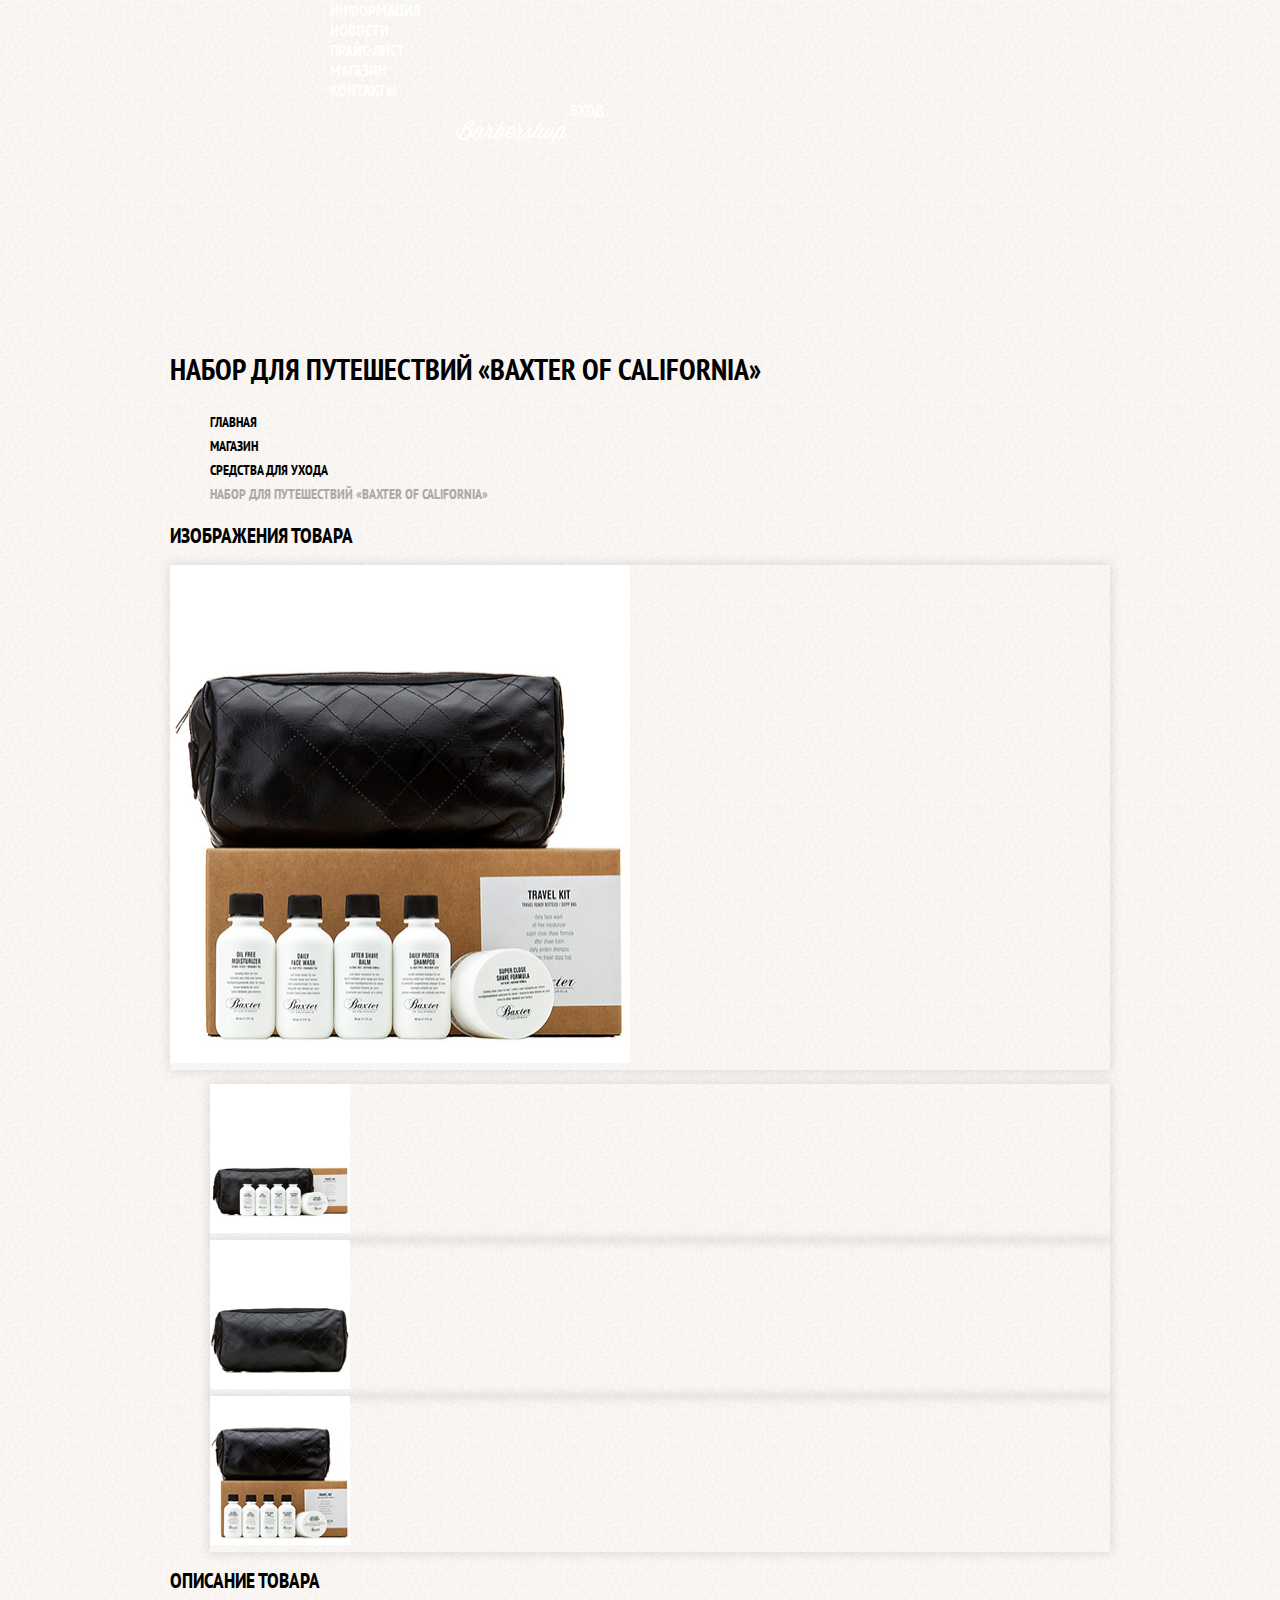
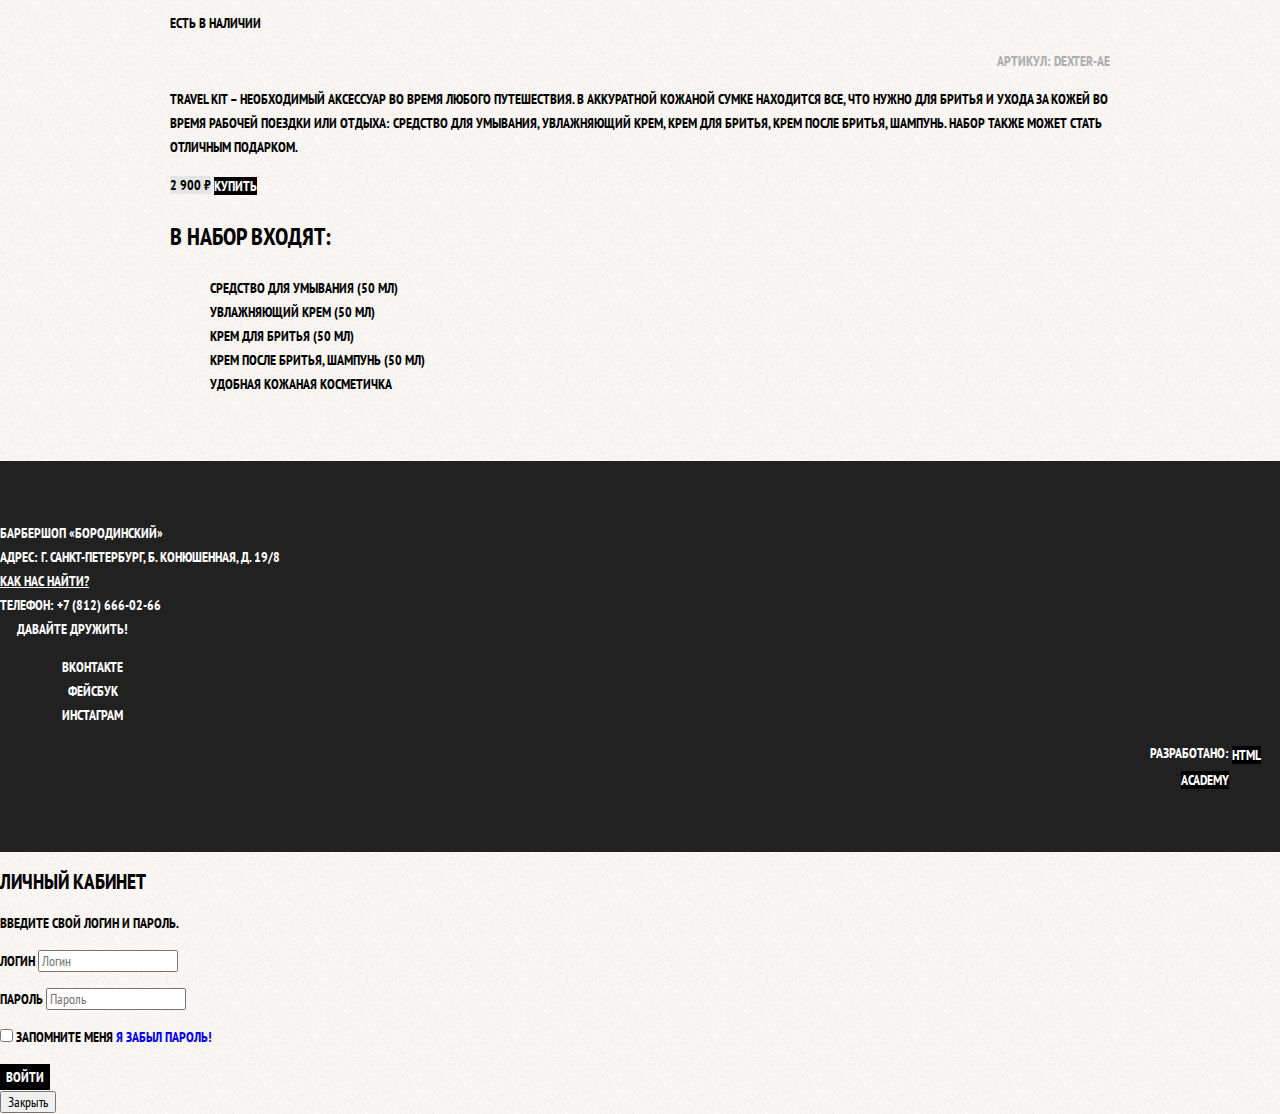
==== catalog-item.html @ cebe521a "init" ====
<!DOCTYPE html>
<html lang="ru">
<head>
    <meta charset="UTF-8">
    <title>Барбершоп "Бородинский"</title>
    <link href="https://fonts.googleapis.com/css?family=PT+Sans+Narrow:400,700&amp;subset=latin,cyrillic" rel="stylesheet">
    <link href="css/normalize.css" rel="stylesheet">
    <link href="css/style.css" rel="stylesheet">
</head>
<body class="inner-page">
  <header class="main-header">
    <nav class="main-navigation">
        <a class="main-header-logo" href="index.html">
            <img src="img/svg/logo.svg" width="111" height="24" alt="Логотип барбершопа 'Бородинский'">
        </a>
        <ul class="site-navigation">
            <li><a href="info.html">Информация</a></li>
            <li><a href="news.html">Новости</a></li>
            <li><a href="price.html">Прайс-лист</a></li>
            <li class="site-navigation-current"><a href="catalog.html">Магазин</a></li>
            <li><a href="contacts.html">Контакты</a></li>
        </ul>
        <ul class="user-navigation">
            <li class="login-link">
                <a class="login-link" href="login.html">Вход</a>
            </li>
        </ul>
    </nav>
  </header>

  <main class="container">
      <h1 class="page-title">Набор для путешествий «Baxter of California»</h1>
      <ul class="breadcrumbs">
          <li><a href="index.html">Главная</a></li>
          <li><a href="#">Магазин</a></li>
          <li><a href="#">Средства для ухода</a></li>
          <li class="breadcrumbs-current">Набор для путешествий «Baxter of California»</li>
      </ul>

      <section class="product-photos">
          <h2 class="visually-hidden">Изображения товара</h2>
          <p class="product-photo-full">
              <img src="img/item-img-3b.jpg" width="460" height="498" alt="Фото всего набора">
          </p>
          <ul class="product-photo-preview">
              <li><img src="img/item-img-1.jpg" width="140" height="149" alt="Фото в анфас"></li>
              <li><img src="img/item-img-2.jpg" width="140" height="149" alt="Фото в профиль"></li>
              <li><img src="img/item-img-3.jpg" width="140" height="149" alt="Фото отдельной части"></li>
          </ul>
      </section>
      <section class="product-info">
          <h2 class="visually-hidden">Описание товара</h2>
          <p class="product-availability">Есть в наличии</p>
          <p class="product-article">Артикул: dexter-ae</p>
          <p class="product-text">Travel Kit – необходимый аксессуар во время любого путешествия. В аккуратной кожаной сумке находится все, что нужно для бритья и ухода за кожей во время рабочей поездки или отдыха: средство для умывания, увлажняющий крем, крем для бритья, крем после бритья, шампунь. Набор также может стать отличным подарком.</p>
          <p class="product-price">
              <b>2 900 ₽</b>
              <a class="button" href="#">Купить</a>
          </p>
          <h3>В набор входят:</h3>
          <ul>
              <li>Средство для умывания (50 мл)</li>
              <li>Увлажняющий крем (50 мл)</li>
              <li>Крем для бритья (50 мл)</li>
              <li>Крем после бритья, шампунь (50 мл)</li>
              <li>Удобная кожаная косметичка</li>
          </ul>
      </section>
  </main>
  <footer class="main-footer">
      <p class="footer-contacts">
          Барбершоп «Бородинский»<br>
          Адрес: г. Санкт-Петербург, Б. Конюшенная, д. 19/8<br>
          <a href="map.html">Как нас найти?</a><br>
          Телефон: +7 (812) 666-02-66
      </p>
      <div class="footer-social">
          <b>Давайте дружить!</b>
          <ul>
              <li><a class="social-button" href="#">Вконтакте</a></li>
              <li><a class="social-button" href="#">Фейсбук</a></li>
              <li><a class="social-button" href="#">Инстаграм</a></li>
          </ul>
      </div>
      <p class="footer-copyright">
          <b>Разработано:</b> <a class="button" href="https://htmlacademy.ru">HTML Academy</a>
      </p>
  </footer>

  <section class="modal modal-login">
      <h2>Личный кабинет</h2>
      <p>Введите свой логин и пароль.</p>
      <form class="login-form" action="https://echo.htmlacademy.ru" method="post">
          <p>
              <label class="visually-hidden" for="user-login">Логин</label>
              <input class="login-icon-user" id="user-login" type="text" name="login" placeholder="Логин">
          </p>
          <p>
              <label class="visually-hidden" for="user-password">Пароль</label>
              <input class="login-icon-password" id="user-password" type="password" name="password" placeholder="Пароль">
          </p>
          <p class="login-password-info">
              <label class="login-checkbox">
                  <input type="checkbox" name="remember" class="visually-hidden">
                  <span class="checkbox-indicator"></span>
                  Запомните меня
              </label>
              <a class="restore" href="#">Я забыл пароль!</a>
          </p>
          <button class="button" type="submit">Войти</button>
      </form>
      <button class="modal-close" type="button">Закрыть</button>
  </section>
</body>
</html>
---- css/style.css ----
body {
    margin: 0;
    padding: 0;

    font-family: "PT Sans Narrow", Arial, sans-serif;
    font-size: 14px;
    line-height: 24px;
    font-weight: 700;
    color: #ffffff;
    text-transform: uppercase;

    background-color: #000000;
    background-image: url("../img/index.jpg");
    background-position: top center;
    background-repeat: no-repeat;
}

.inner-page {
    color: #000000;

    background-color: #f9f6f3;
    background-image: url("../img/catalog-bckgr.png");
    background-position: 0 0;
    background-repeat: repeat;
}

.main-header {
    margin-bottom: 75px;
}

a {
    text-decoration: none;
}

.button {
    font: inherit;

    text-align: center;
    color: #ffffff;
    vertical-align: middle;
    text-transform: uppercase;

    background-color: #000000;
    border: none;
}

.button:hover,
.button:focus,
.button:active {
    background-color: #663d15;
}

.main-navigation {
    display: flex;
    flex-direction: column;
    align-items: center;

    font-size: 16px;
    line-height: 20px;
    color: #ffffff;

    background-color: transparent;
}

.main-header-logo {
    order: 2;
    width: 368px;
    height: 153px;
}

.main-navigation-wrapper {
    width: 100%;
    margin-bottom: 60px;

    background-color: #000000;
}

.main-navigation-wrapper .container {
    display: flex;
    justify-content: space-between;
}


.site-navigation,
.user-navigation {
    list-style: none;
    margin: 0;
    padding: 0;
}

.site-navigation {
    width: 620px;
}

.user-navigation {
    width: 140px;
}

.site-navigation a,
.user-navigation a {
    color: #ffffff;
}

.site-navigation a:hover,
.site-navigation a:focus,
.user-navigation a:hover,
.user-navigation a:focus {
    background-color: #242424;
}

.container {
    width: 940px;
    margin: 0 auto;
    padding: 0 10px;
}

.features {
    margin-bottom: 80px;
}

.features-list {
    display: flex;
    justify-content: space-between;
    margin: 0;
    padding: 0;

    list-style: none;
}

.feature-item {
    width: 300px;
    text-align: center;
}

.feature-item h3 {
    font-size: 30px;
    line-height: 42px;
}

.index-columns {
    display: flex;
    justify-content: space-between;
    padding: 50px 80px;
    margin-bottom: 35px;

    color: #000000;

    background-color: #f8f5f2;
    background-image: url("img/pattern-light.jpg");
    background-position: 0 0;
    background-repeat: repeat;
}

.index-columns h2 {
    font-size: 30px;
    line-height: 42px;
}

.news {
    width: 380px;
}

.news-list {
    list-style: none;
}

.news-item time {
    text-transform: none;
}

.gallery {
    width: 300px;
}

.gallery-content {
    background-color: #cccccc;
    border: 7px solid #ffffff;
}

.contacts {
    width: 380px;
}

.appointment {
    width: 300px;
}

.appointment-item input {
    font: inherit;

    background-color: transparent;
    border: 2px solid #000000;
}

.appointment-item input:focus {
    border-color: #663d15;
}

.page-title {
    font-size: 30px;
    line-height: 42px;
}

.breadcrumbs {
    list-style: none;
}

.breadcrumbs a {
    color: #000000;
}

.breadcrumbs a:hover,
.breadcrumbs a:focus {
    text-decoration: underline;
}

.breadcrumbs-current {
    color: #aba9a7;
}

.filter fieldset {
    border: none;
}

.filter legend {
    font-size: 24px;
    line-height: 30px;
}

.filter ul {
    list-style: none;
    line-height: 18px;
}

.filter-input:hover + label,
.filter-input:focus + label {
    color: #663d15;
}

.filter-input:disabled + label {
    color: #000000;

    opacity: 0.5;
}

.catalog-list {
    list-style: none;
}

.catalog-item {
    background-color: #f8f8f8;
    box-shadow: 0 0 10px rgba(0, 0, 0, 0.1);
}

.catalog-item:hover {
    box-shadow: 0 0 10px rgba(0, 0, 0, 0.2);
}

.catalog-item a {
    color: #000000;
}

.catalog-item h3 {
    font-size: 14px;
    line-height: 18px;
}

.catalog-category {
    text-transform: none;
}

.catalog-item-price b {
    font-size: 14px;
    line-height: 20px;
    text-align: center;

    background-color: #e5e5e5;
}

.catalog-item-price .button {
    line-height: 20px;
    color: #ffffff;
}

.pagination-list {
    list-style: none;
}

.pagination-item a {
    color: #ffffff;

    background-color: #000000;
}

.pagination-item a:hover,
.pagination-item a:focus,
.pagination-item a:active {
    background-color: #663d15;
}

.pagination-item-current a {
    color: #000000;

    background-color: #ffffff;
}

.pagination-item-current a:hover,
.pagination-item-current a:focus,
.pagination-item-current a:active {
    color: #000000;

    background-color: #ffffff;
}

.product-photo-preview {
    list-style: none;
}

.product-photo-preview li {
    box-shadow: 0 0 10px 2px rgba(0, 0, 0, 0.1);
}

.product-photo-full {
    box-shadow: 0 0 10px 2px rgba(0, 0, 0, 0.1);
}

.product-article {
    text-align: right;
    color: #aeaeae;
}

.product-price b {
    line-height: 20px;
    text-align: center;

    background-color: #e5e5e5;
}

.product-info h3 {
    font-size: 24px;
    line-height: 30px;
}

.product-info ul {
    list-style: none;
}

.main-footer {
    margin-top: 65px;
    padding: 60px 0;

    color: #ffffff;

    background-color: #212121;
    background-image: url("img/pattern-dark.jpg");
    background-position: 0 0;
    background-repeat: repeat;
}

.main-footer .container {
    display: flex;
}

.footer-contacts {
    width: 320px;
    margin: 0;
    margin-right: 70px;
}

.footer-contacts a {
    color: #ffffff;
    text-decoration: underline;
}

.footer-contacts a:hover,
.footer-contacts a:focus {
    text-decoration: none;
}

.footer-social {
    width: 145px;

    text-align: center;
}

.footer-social ul {
    list-style: none;
}

.social-button {
    color: #ffffff;
}

.footer-copyright {
    width: 150px;
    margin: 0;
    margin-left: auto;
    text-align: center;
}

.footer-copyright .button:hover,
.footer-copyright .button:focus {
    color: #000000;

    background-color: #ffffff;
}
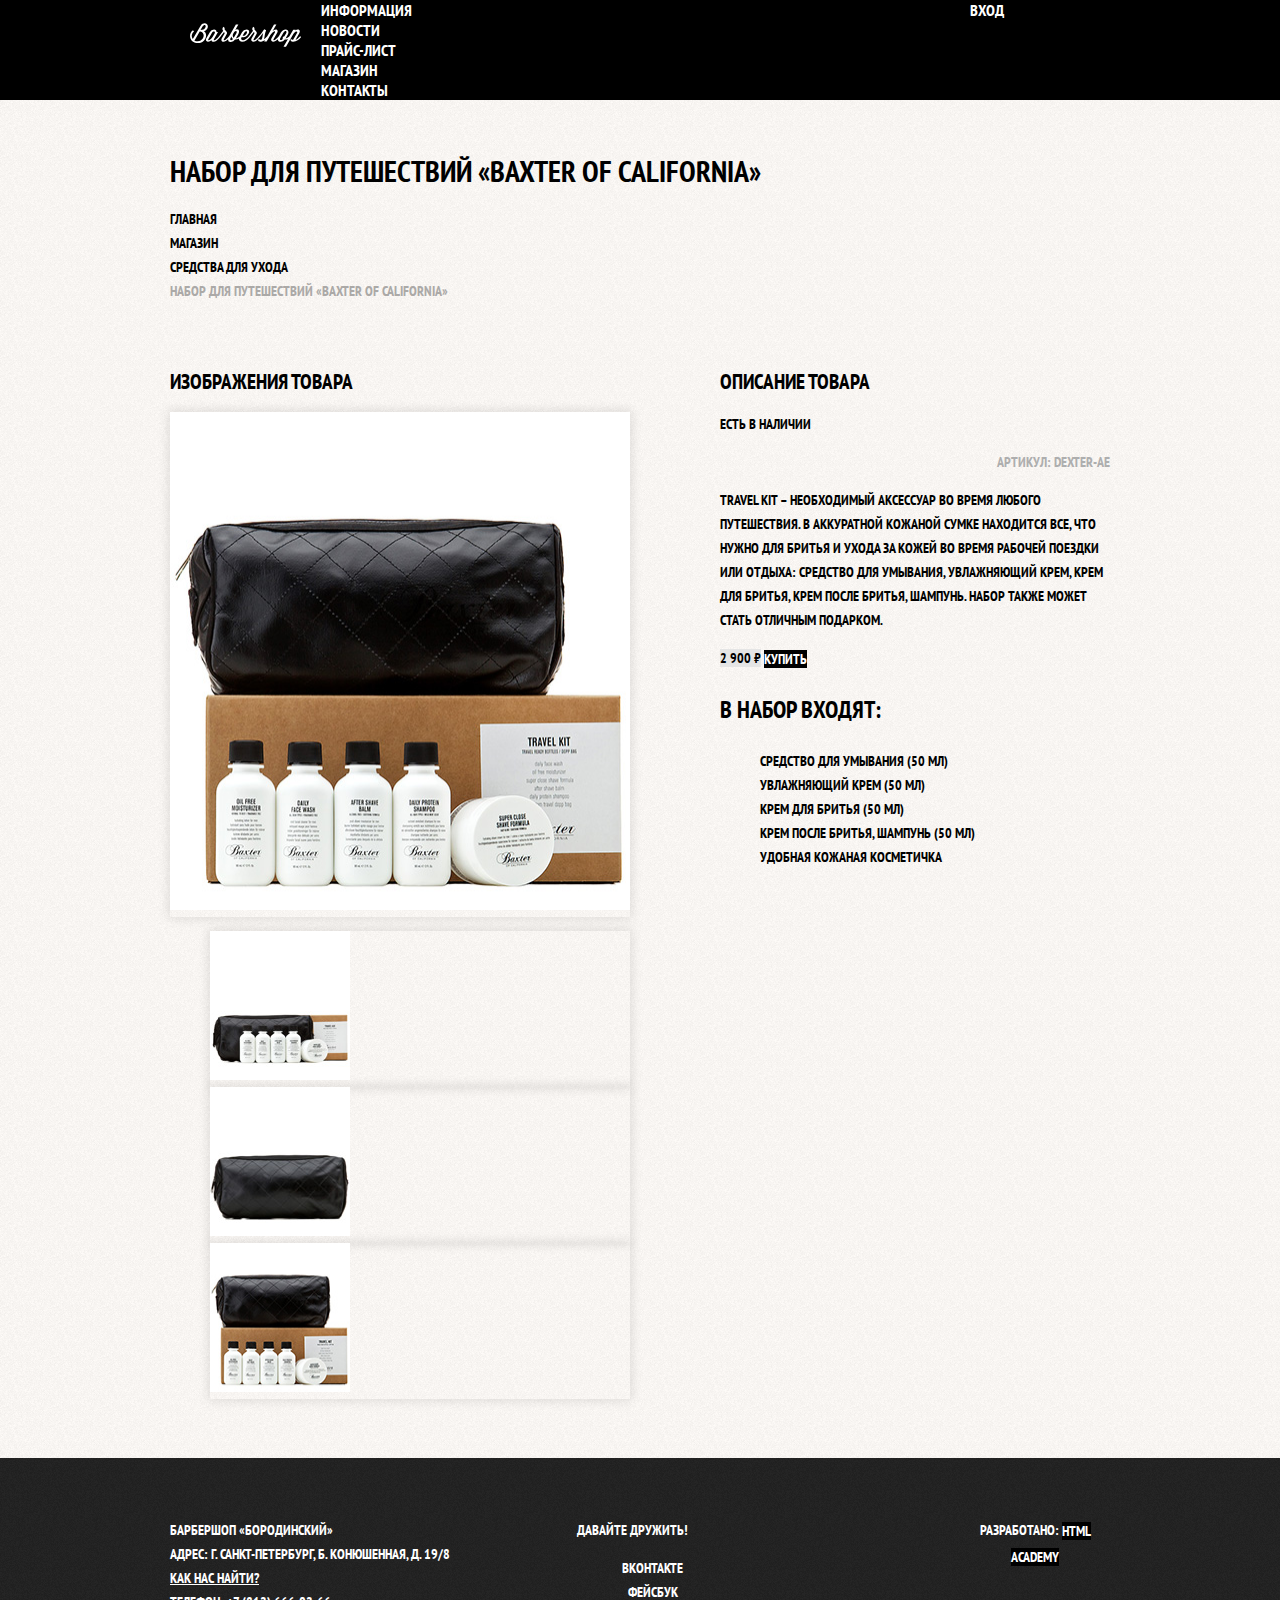
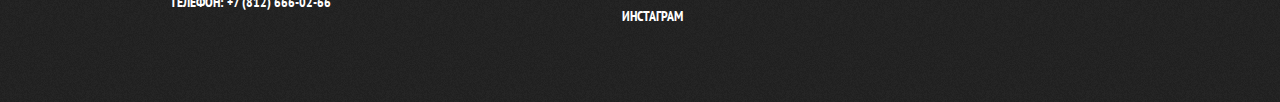
==== commit ef4bb0f9: "add flex" ====
--- a/catalog-item.html
+++ b/catalog-item.html
@@ -2,16 +2,18 @@
 <html lang="ru">
 <head>
     <meta charset="UTF-8">
-    <title>Барбершоп "Бородинский"</title>
+    <title>Барбершоп «Бородинский»</title>
     <link href="https://fonts.googleapis.com/css?family=PT+Sans+Narrow:400,700&amp;subset=latin,cyrillic" rel="stylesheet">
     <link href="css/normalize.css" rel="stylesheet">
     <link href="css/style.css" rel="stylesheet">
 </head>
+
 <body class="inner-page">
-  <header class="main-header">
-    <nav class="main-navigation">
+
+<header class="main-header">
+    <nav class="main-navigation container">
         <a class="main-header-logo" href="index.html">
-            <img src="img/svg/logo.svg" width="111" height="24" alt="Логотип барбершопа 'Бородинский'">
+            <img src="img/svg/logo.svg" width="111" height="24" alt="Логотип барбершопа «Бородинский»">
         </a>
         <ul class="site-navigation">
             <li><a href="info.html">Информация</a></li>
@@ -21,95 +23,87 @@
             <li><a href="contacts.html">Контакты</a></li>
         </ul>
         <ul class="user-navigation">
-            <li class="login-link">
-                <a class="login-link" href="login.html">Вход</a>
-            </li>
+            <li><a class="login-link" href="login.html">Вход</a></li>
         </ul>
     </nav>
-  </header>
+</header>
 
-  <main class="container">
-      <h1 class="page-title">Набор для путешествий «Baxter of California»</h1>
-      <ul class="breadcrumbs">
-          <li><a href="index.html">Главная</a></li>
-          <li><a href="#">Магазин</a></li>
-          <li><a href="#">Средства для ухода</a></li>
-          <li class="breadcrumbs-current">Набор для путешествий «Baxter of California»</li>
-      </ul>
+<main class="container">
 
-      <section class="product-photos">
-          <h2 class="visually-hidden">Изображения товара</h2>
-          <p class="product-photo-full">
-              <img src="img/item-img-3b.jpg" width="460" height="498" alt="Фото всего набора">
-          </p>
-          <ul class="product-photo-preview">
-              <li><img src="img/item-img-1.jpg" width="140" height="149" alt="Фото в анфас"></li>
-              <li><img src="img/item-img-2.jpg" width="140" height="149" alt="Фото в профиль"></li>
-              <li><img src="img/item-img-3.jpg" width="140" height="149" alt="Фото отдельной части"></li>
-          </ul>
-      </section>
-      <section class="product-info">
-          <h2 class="visually-hidden">Описание товара</h2>
-          <p class="product-availability">Есть в наличии</p>
-          <p class="product-article">Артикул: dexter-ae</p>
-          <p class="product-text">Travel Kit – необходимый аксессуар во время любого путешествия. В аккуратной кожаной сумке находится все, что нужно для бритья и ухода за кожей во время рабочей поездки или отдыха: средство для умывания, увлажняющий крем, крем для бритья, крем после бритья, шампунь. Набор также может стать отличным подарком.</p>
-          <p class="product-price">
-              <b>2 900 ₽</b>
-              <a class="button" href="#">Купить</a>
-          </p>
-          <h3>В набор входят:</h3>
-          <ul>
-              <li>Средство для умывания (50 мл)</li>
-              <li>Увлажняющий крем (50 мл)</li>
-              <li>Крем для бритья (50 мл)</li>
-              <li>Крем после бритья, шампунь (50 мл)</li>
-              <li>Удобная кожаная косметичка</li>
-          </ul>
-      </section>
-  </main>
-  <footer class="main-footer">
-      <p class="footer-contacts">
-          Барбершоп «Бородинский»<br>
-          Адрес: г. Санкт-Петербург, Б. Конюшенная, д. 19/8<br>
-          <a href="map.html">Как нас найти?</a><br>
-          Телефон: +7 (812) 666-02-66
-      </p>
-      <div class="footer-social">
-          <b>Давайте дружить!</b>
-          <ul>
-              <li><a class="social-button" href="#">Вконтакте</a></li>
-              <li><a class="social-button" href="#">Фейсбук</a></li>
-              <li><a class="social-button" href="#">Инстаграм</a></li>
-          </ul>
-      </div>
-      <p class="footer-copyright">
-          <b>Разработано:</b> <a class="button" href="https://htmlacademy.ru">HTML Academy</a>
-      </p>
-  </footer>
+    <h1 class="page-title">Набор для путешествий «Baxter of California»</h1>
 
-  <section class="modal modal-login">
-      <h2>Личный кабинет</h2>
-      <p>Введите свой логин и пароль.</p>
-      <form class="login-form" action="https://echo.htmlacademy.ru" method="post">
-          <p>
-              <label class="visually-hidden" for="user-login">Логин</label>
-              <input class="login-icon-user" id="user-login" type="text" name="login" placeholder="Логин">
-          </p>
-          <p>
-              <label class="visually-hidden" for="user-password">Пароль</label>
-              <input class="login-icon-password" id="user-password" type="password" name="password" placeholder="Пароль">
-          </p>
-          <p class="login-password-info">
-              <label class="login-checkbox">
-                  <input type="checkbox" name="remember" class="visually-hidden">
-                  <span class="checkbox-indicator"></span>
-                  Запомните меня
-              </label>
-              <a class="restore" href="#">Я забыл пароль!</a>
-          </p>
-          <button class="button" type="submit">Войти</button>
-      </form>
-      <button class="modal-close" type="button">Закрыть</button>
-  </section>
+    <ul class="breadcrumbs">
+        <li><a href="index.html">Главная</a></li>
+        <li><a href="#">Магазин</a></li>
+        <li><a href="#">Средства для ухода</a></li>
+        <li class="breadcrumbs-current">Набор для путешествий «Baxter of California»</li>
+    </ul>
+
+    <div class="catalog-columns">
+
+        <section class="product-photos">
+            <h2 class="visually-hidden">Изображения товара</h2>
+            <p class="product-photo-full">
+                <img src="img/item-img-3b.jpg" width="460" height="498" alt="Фото всего набора">
+            </p>
+            <ul class="product-photo-preview">
+                <li>
+                    <img src="img/item-img-1.jpg" width="140" height="149" alt="Фото в анфас">
+                </li>
+                <li>
+                    <img src="img/item-img-2.jpg" width="140" height="149" alt="Фото в профиль">
+                </li>
+                <li>
+                    <img src="img/item-img-3.jpg" width="140" height="149" alt="Фото отдельной части">
+                </li>
+            </ul>
+        </section>
+
+        <section class="product-info">
+            <h2 class="visually-hidden">Описание товара</h2>
+            <div class="product-description">
+                <p class="product-availability">Есть в наличии</p>
+                <p class="product-article">Артикул: dexter-ae</p>
+            </div>
+            <p class="product-text">Travel Kit – необходимый аксессуар во время любого путешествия. В аккуратной кожаной сумке находится все, что нужно для бритья и ухода за кожей во время рабочей поездки или отдыха: средство для умывания, увлажняющий крем, крем для бритья, крем после бритья, шампунь. Набор также может стать отличным подарком.</p>
+            <p class="product-price">
+                <b>2 900 ₽</b>
+                <a class="button" href="#">Купить</a>
+            </p>
+            <h3>В набор входят:</h3>
+            <ul>
+                <li>Средство для умывания (50 мл)</li>
+                <li>Увлажняющий крем (50 мл)</li>
+                <li>Крем для бритья (50 мл)</li>
+                <li>Крем после бритья, шампунь (50 мл)</li>
+                <li>Удобная кожаная косметичка</li>
+            </ul>
+        </section>
+    </div>
+
+</main>
+
+<footer class="main-footer">
+    <div class="container">
+        <p class="footer-contacts">
+            Барбершоп «Бородинский»<br>
+            Адрес: г. Санкт-Петербург, Б. Конюшенная, д. 19/8<br>
+            <a href="map.html">Как нас найти?</a><br>
+            Телефон: +7 (812) 666-02-66
+        </p>
+        <div class="footer-social">
+            <b>Давайте дружить!</b>
+            <ul>
+                <li><a class="social-button" href="#">Вконтакте</a></li>
+                <li><a class="social-button" href="#">Фейсбук</a></li>
+                <li><a class="social-button" href="#">Инстаграм</a></li>
+            </ul>
+        </div>
+        <p class="footer-copyright">
+            <b>Разработано:</b> <a class="button" href="https://htmlacademy.ru">HTML Academy</a>
+        </p>
+    </div>
+</footer>
+
 </body>
-</html>+</html>
--- a/css/style.css
+++ b/css/style.css
@@ -19,13 +19,19 @@
     color: #000000;
 
     background-color: #f9f6f3;
-    background-image: url("../img/catalog-bckgr.png");
+    background-image: url("../img/bckgr.png");
     background-position: 0 0;
     background-repeat: repeat;
 }
 
 .main-header {
     margin-bottom: 75px;
+}
+
+.inner-page .main-header {
+    margin-bottom: 50px;
+
+    background-color: #000000;
 }
 
 a {
@@ -62,12 +68,26 @@
     background-color: transparent;
 }
 
+.inner-page .main-navigation {
+    display: flex;
+    align-items: flex-start;
+    flex-direction: row;
+}
+
 .main-header-logo {
     order: 2;
     width: 368px;
     height: 153px;
 }
 
+.inner-page .main-header-logo {
+    order: 0;
+
+    width: 111px;
+    height: 24px;
+    padding: 23px 20px;
+}
+
 .main-navigation-wrapper {
     width: 100%;
     margin-bottom: 60px;
@@ -94,6 +114,10 @@
 
 .user-navigation {
     width: 140px;
+}
+
+.inner-page .user-navigation {
+    margin-left: auto;
 }
 
 .site-navigation a,
@@ -146,7 +170,7 @@
     color: #000000;
 
     background-color: #f8f5f2;
-    background-image: url("img/pattern-light.jpg");
+    background-image: url("../img/bckgr.png");
     background-position: 0 0;
     background-repeat: repeat;
 }
@@ -197,11 +221,19 @@
 }
 
 .page-title {
+    margin: 0;
+    margin-bottom: 15px;
+    padding: 0;
+
     font-size: 30px;
     line-height: 42px;
 }
 
 .breadcrumbs {
+    padding: 0;
+    margin: 0;
+    margin-bottom: 50px;
+
     list-style: none;
 }
 
@@ -218,6 +250,15 @@
     color: #aba9a7;
 }
 
+.catalog-columns {
+    display: flex;
+    justify-content: space-between;
+}
+
+.filters {
+    width: 180px;
+}
+
 .filter fieldset {
     border: none;
 }
@@ -243,13 +284,31 @@
     opacity: 0.5;
 }
 
+.catalog {
+    width: 700px;
+}
+
 .catalog-list {
+    display: flex;
+    flex-wrap: wrap;
+    padding: 0;
+    margin: 0;
+    margin-bottom: 25px;
+
     list-style: none;
 }
 
 .catalog-item {
+    width: 220px;
+    margin-bottom: 20px;
+    margin-right: 20px;
+
     background-color: #f8f8f8;
     box-shadow: 0 0 10px rgba(0, 0, 0, 0.1);
+}
+
+.catalog-item:nth-child(3n) {
+    margin-right: 0;
 }
 
 .catalog-item:hover {
@@ -283,6 +342,9 @@
 }
 
 .pagination-list {
+    padding: 0;
+    margin: 0;
+
     list-style: none;
 }
 
@@ -316,6 +378,10 @@
     list-style: none;
 }
 
+.product-photos {
+    width: 460px;
+}
+
 .product-photo-preview li {
     box-shadow: 0 0 10px 2px rgba(0, 0, 0, 0.1);
 }
@@ -336,6 +402,10 @@
     background-color: #e5e5e5;
 }
 
+.product-info {
+    width: 390px;
+}
+
 .product-info h3 {
     font-size: 24px;
     line-height: 30px;
@@ -352,9 +422,13 @@
     color: #ffffff;
 
     background-color: #212121;
-    background-image: url("img/pattern-dark.jpg");
+    background-image: url("../img/footer-back.png");
     background-position: 0 0;
     background-repeat: repeat;
+}
+
+.inner-page .main-footer {
+    margin-top: 45px;
 }
 
 .main-footer .container {
